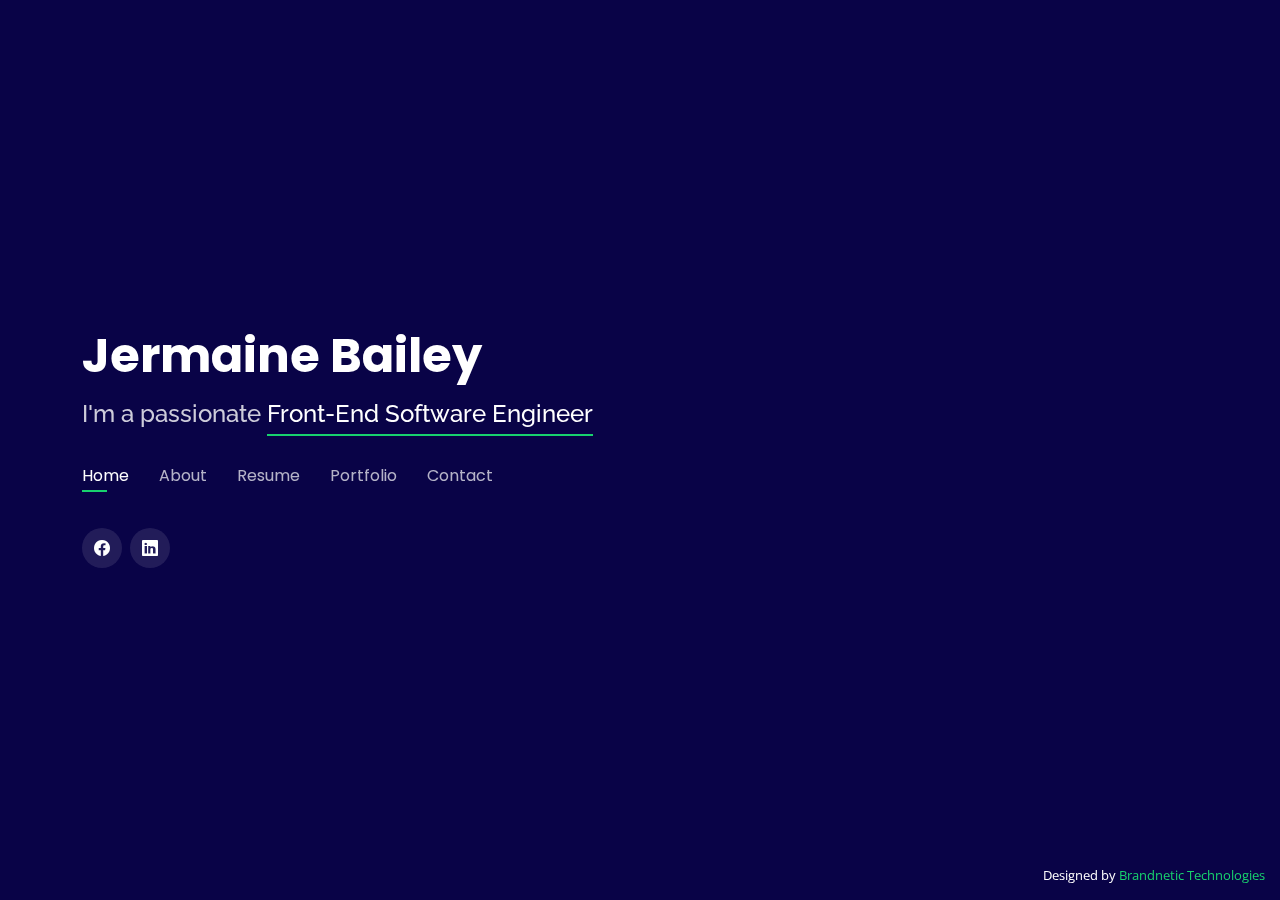
==== index.html @ 2880c279 "init commit" ====
<!DOCTYPE html>
<html lang="en">

<head>
  <meta charset="utf-8">
  <meta content="width=device-width, initial-scale=1.0" name="viewport">

  <title>Jermaine Bailey Portfolio</title>
  <meta content="Software Engineer Online Portfolio" name="description">
  <meta content="Front End Software Engineering" name="keywords">

  <!-- Favicons -->
  <link href="assets/img/favicon.png" rel="icon">
  <link href="assets/img/apple-touch-icon.png" rel="apple-touch-icon">

  <!-- Google Fonts -->
  <link href="https://fonts.googleapis.com/css?family=Open+Sans:300,300i,400,400i,600,600i,700,700i|Raleway:300,300i,400,400i,500,500i,600,600i,700,700i|Poppins:300,300i,400,400i,500,500i,600,600i,700,700i" rel="stylesheet">

  <!-- Vendor CSS Files -->
  <link href="assets/vendor/bootstrap/css/bootstrap.min.css" rel="stylesheet">
  <link href="assets/vendor/bootstrap-icons/bootstrap-icons.css" rel="stylesheet">
  <link href="assets/vendor/boxicons/css/boxicons.min.css" rel="stylesheet">
  <link href="assets/vendor/glightbox/css/glightbox.min.css" rel="stylesheet">
  <link href="assets/vendor/remixicon/remixicon.css" rel="stylesheet">
  <link href="assets/vendor/swiper/swiper-bundle.min.css" rel="stylesheet">

  <!-- Template Main CSS File -->
  <link href="assets/css/style.css" rel="stylesheet">

  <!-- =======================================================
  * Template Name: Personal - v4.7.0
  * Template URL: https://bootstrapmade.com/personal-free-resume-bootstrap-template/
  * Author: BootstrapMade.com
  * License: https://bootstrapmade.com/license/
  ======================================================== -->
</head>

<body>

  <!-- ======= Header ======= -->
  <header id="header">
    <div class="container">

      <h1><a href="index.html">Jermaine Bailey</a></h1>
      <!-- Uncomment below if you prefer to use an image logo -->
      <!-- <a href="index.html" class="mr-auto"><img src="assets/img/logo.png" alt="" class="img-fluid"></a> --> 
      <h2>I'm a passionate <span>Front-End Software Engineer</span></h2>

      <nav id="navbar" class="navbar">
        <ul>
          <li><a class="nav-link active" href="#header">Home</a></li>
          <li><a class="nav-link" href="#about">About</a></li>
          <li><a class="nav-link" href="#resume">Resume</a></li>
          <li><a class="nav-link" href="#portfolio">Portfolio</a></li>
          <li><a class="nav-link" href="#contact">Contact</a></li>
        </ul>
        <i class="bi bi-list mobile-nav-toggle"></i>
      </nav><!-- .navbar -->

      <div class="social-links">
        
        <a href="https://www.facebook.com/SocialMediaAtlanta/" class="facebook"><i class="bi bi-facebook"></i></a>
        <a href="https://www.linkedin.com/in/jermaine-bailey-software-engineer/" class="linkedin"><i class="bi bi-linkedin"></i></a>
      </div>

    </div>
  </header><!-- End Header -->

  <!-- ======= About Section ======= -->
  <section id="about" class="about">

    <!-- ======= About Me ======= -->
    <div class="about-me container">

      <div class="section-title">
        <h2>About</h2>
        <p>Learn more about me</p>
      </div>

      <div class="row">
        <div class="col-lg-4" data-aos="fade-right">
          <img src="assets/img/portfolio/jermainepic.jpeg" class="img-fluid" alt=""> 
        </div>
        <div class="col-lg-8 pt-4 pt-lg-0 content" data-aos="fade-left">
          <h3>Front-End Software Engineer</h3>
          <p class="fst-italic">
            A passionate Front End Software Developer 🚀 having an experience of building Web applications with JavaScript / Reactjs / Nodejs / Next.js and some other cool libraries and frameworks.
          </p>
          <div class="row">
            <div class="col-lg-6">
              <ul>
               
                <li><i class="bi bi-chevron-right"></i> <strong>Website:</strong> <span>www.brandnetictechnologies.com</span></li>
                <li><i class="bi bi-chevron-right"></i> <strong>Phone:</strong> <span>(678)792-6942</span></li>
                <li><i class="bi bi-chevron-right"></i> <strong>City:</strong> <span>Atlanta, USA</span></li>
              </ul>
            </div>
            <div class="col-lg-6">
              <ul>
                <li><i class="bi bi-chevron-right"></i> <strong>Certificate:</strong> <span>Full Stack Engineer</span></li>
                <li><i class="bi bi-chevron-right"></i> <strong>Email:</strong> <span>jermainebailey2022@gmail.com</span></li>
                <li><i class="bi bi-chevron-right"></i> <strong>Open to Work:</strong> <span>Available</span></li>
              </ul>
            </div>
          </div>
          <p>
            Hi 👋🏾 everyone thanks for visiting my profile!! Front-End Development became my passion so I’ve emphasized my learnings on the MERN stack and current projects on HTML, CSS, JavaScript, React.JS, a newly learned React framework Next.JS.

            I would like to continue advancing my career as a Front-End Software Engineer and would love to hear some great advice that will help me level up in tech.
          </p>
        </div>
      </div>

    </div><!-- End About Me -->

    <!-- ======= Counts ======= -->
    <!-- End Counts -->

    <!-- ======= Skills  ======= -->
    <!-- End Skills -->

    <!-- ======= Interests ======= -->
    <div class="interests container">

      <div class="section-title">
        <h2>Interests</h2>
      </div>

      <div class="row">
        <div class="col-lg-3 col-md-4">
          <div class="icon-box">
            <i class="ri-store-line" style="color: #ffbb2c;"></i>
            <h3>Brand Development</h3>
          </div>
        </div>
        <div class="col-lg-3 col-md-4 mt-4 mt-md-0">
          <div class="icon-box">
            <i class="ri-bar-chart-box-line" style="color: #5578ff;"></i>
            <h3>Software Architecture</h3>
          </div>
        </div>
        <div class="col-lg-3 col-md-4 mt-4 mt-md-0">
          <div class="icon-box">
            <i class="ri-database-2-line" style="color: #47aeff;"></i>
            <h3>AWS Cloud Technology</h3>
          </div>
        </div>
        <div class="col-lg-3 col-md-4 mt-4 mt-lg-0">
          <div class="icon-box">
            <i class="ri-paint-brush-line" style="color: #e361ff;"></i>
            <h3>Ux Ui Design</h3>
          </div>
        </div>
       
       
        
        
      </div>

    </div><!-- End Interests -->

    <!-- ======= Testimonials ======= -->
    <div class="testimonials container">

      <div class="section-title">
        <h2>Testimonials</h2>
      </div>

      <div class="testimonials-slider swiper" data-aos="fade-up" data-aos-delay="100">
        <div class="swiper-wrapper">

         <!-- End testimonial item -->

          
          </div><!-- End testimonial item -->

          <div class="swiper-slide">
            <div class="testimonial-item">
              <p>
                <i class="bx bxs-quote-alt-left quote-icon-left"></i>
                Brandnetic Technologies is very well organized and experienced in the software field. The workflow was efficient and effective to my brand. I really appreciate the responsiveness to their attention to detail and work ethnic.
                <i class="bx bxs-quote-alt-right quote-icon-right"></i>
              </p>
              <!-- <img src="assets/img/testimonials/testimonials-3.jpg" class="testimonial-img" alt=""> -->
              <h3>A.D. Gilmore LLC</h3>
              <h4>Owner of A.D. Gilmore Trucking</h4>
            </div>
          </div><!-- End testimonial item -->

          <div class="swiper-slide">
            <div class="testimonial-item">
              <p>
                <i class="bx bxs-quote-alt-left quote-icon-left"></i>
                Brandnetic Technologies is very informative, supportive and organized. I reached out to Mr. Bailey for assistance to expand my brand and all I can say is “Thank You”! First, he was very responsive and two he listened! Once, I gave him my goal and expectations he and his expertise got me on the right track. It wasn’t a question I couldn’t ask that he couldn’t answer with supporting details and links. I can truly say with the help of Brandnetic Technologies my brand is gaining the awareness I was hoping for each day and I’m having fun instilling the knowledge this company has provided and shown me.
                <i class="bx bxs-quote-alt-right quote-icon-right"></i>
              </p>
              <!-- <img src="assets/img/testimonials/testimonials-4.jpg" class="testimonial-img" alt=""> -->
              <h3>Ja Niece</h3>
              <h4>Owner of Sweet Teig Candle Company </h4>
            </div>
          </div><!-- End testimonial item -->

          <div class="swiper-slide">
            <div class="testimonial-item">
              <p>
                <i class="bx bxs-quote-alt-left quote-icon-left"></i>
                The service delivered was far beyond what I expected. They were easy to work with and were very helpful.
                <i class="bx bxs-quote-alt-right quote-icon-right"></i>
              </p>
              <!-- <img src="assets/img/testimonials/testimonials-5.jpg" class="testimonial-img" alt=""> -->
              <h3>Phillip Cornner</h3>
              <h4>Onwer Corner Marketing</h4>
            </div>
          </div><!-- End testimonial item -->

        </div>
        <div class="swiper-pagination"></div>
      </div>

      <div class="owl-carousel testimonials-carousel">

      </div>

    </div><!-- End Testimonials  -->

  </section><!-- End About Section -->

  <!-- ======= Resume Section ======= -->
  <section id="resume" class="resume">
    <div class="container">

      <div class="section-title">
        <h2>Resume</h2>
        <p>Check Out My Resume</p>
      </div>

      <div class="row">
        <div class="col-lg-6">
          

          <h3 class="resume-title">Education</h3>
          <div class="resume-item">
            <h4>Full Stack Software Engineering </h4>
            <h5>January - July 2022</h5>
            <p><em>Columbia University in the City of New York</em></p>
            <p>Justice Through Code (JTC) is a coding intensive and interpersonal skills course for justice-involved individuals that teaches the fundamentals of programming in Python, computer science and Django framework. JTC is a partnership between Columbia University's Center for Justice and the Tamer Center for Social Enterprise and Columbia University's Center for Justice.</p>
          </div>
          <div class="resume-item">
            <h4>Full Stack Software Development  </h4>
            <h5>April - October 2021</h5>
            <p><em>Digital Crafts</em></p>
            <p>DigitalCrafts is a top-rated coding bootcamp teaching the fundamentals of programming through an intensive classroom experience, transforming beginners into full-stack software engineers with cutting-edge skill sets.</p>
          </div>
          <div class="resume-item">
            <h4>Business Administration and Management</h4>
            <h5>January 2005 - May 2006</h5>
            <p><em>Herzing University</em></p>
            <p>Studies in Business Administration with a comprehensive knowledge of payables, receivables, office administration, and human resources. Proficient in computer productivity software, departmental budgeting procedures, and general management skills.</p>
          </div>
        </div>
        <div class="col-lg-6">
          <h3 class="resume-title">Professional Experience</h3>
          <div class="resume-item">
            <h4>Founder/Freelancer</h4>
            <h5>2016 - Present</h5>
            <p><em>Brandnetic Technologies</em></p>
            <p>
            <ul>
              <li>Identified and executed improvements for processes, content, and lead generation.</li>
              <li>Improved client's social media platforms performance by 20% using optimization strategies.</li>
              <li>Organize and prioritize projects with clients for social media, SEO, SMO, email, and content creation.</li>
            </ul>
            </p>
          </div>
          <div class="resume-item">
            <h4>Hackathon</h4>
            <h5>June 2022</h5>
            <p><em>Digital Crafts Hackathon</em></p>
            <p>
            <ul>
              <li>Worked in an agile/scrum environment</li>
              <li>Participated on a front-end team of five of software engineers</li>
              <li>This eight hour event focused on creating a functional MVP for the mentorship program at the City of Refuge, Inc. located in Atlanta Georgia</li>
              <li>Front - End technology stack used - HTML, CSS, Javascript with framework React.Js</li>
            </ul>
            </p>
          </div>
        </div>
      </div>

    </div>
  </section><!-- End Resume Section -->

  <!-- ======= Services Section ======= -->
  <!-- End Services Section -->

  <!-- ======= Portfolio Section ======= -->
  <section id="portfolio" class="portfolio">
    <div class="container">

      <div class="section-title">
        <h2>Portfolio</h2>
        <p>My Works</p>
      </div>

      <div class="row">
        <div class="col-lg-12 d-flex justify-content-center">
          <ul id="portfolio-flters">
            <li data-filter="*" class="filter-active">All</li>
            <li data-filter=".filter-web">Brandnetic Technologies</li>
          </ul>
        </div>
      </div>

      <div class="row portfolio-container">

        <div class="col-lg-4 col-md-6 portfolio-item filter-app">
          <div class="portfolio-wrap">
            <img src="assets/img/portfolio/Deep Blue and White Modern Gradient Community Logo.png" class="img-fluid" alt="">
            <div class="portfolio-info">
              <h4>Job Tracker App</h4>
              <p>"An app that organizes your job search"</p>
              <div class="portfolio-links">
                <a href="assets/img/portfolio/Deep Blue and White Modern Gradient Community Logo.png" data-gallery="portfolioGallery" class="portfolio-lightbox" title="Job Tracker App"><i class="bx bx-plus"></i></a>
                <a href="protfolio-details1.html" data-gallery="portfolioDetailsGallery" data-glightbox="type: external" class="portfolio-details-lightbox" title="Portfolio Details"><i class="bx bx-link"></i></a>
              </div>
            </div>
          </div>
        </div>

        <div class="col-lg-4 col-md-6 portfolio-item filter-web">
          <div class="portfolio-wrap">
            <img src="assets/img/portfolio/BNT.png" class="img-fluid" alt="">
            <div class="portfolio-info">
              <h4>Brandnetic Technologies LLC</h4>
              <p>"Helping small business owners navigate through the digital world"</p>
              <div class="portfolio-links">
                <a href="assets/img/portfolio/BNT.png" data-gallery="portfolioGallery" class="portfolio-lightbox" title="Brandnetic Technologies"><i class="bx bx-plus"></i></a>
                <a href="portfolio-details2.html" data-gallery="portfolioDetailsGallery" data-glightbox="type: external" class="portfolio-details-lightbox" title="Portfolio Details"><i class="bx bx-link"></i></a>
              </div>
            </div>
          </div>
        </div>

        <div class="col-lg-4 col-md-6 portfolio-item filter-app">
          <div class="portfolio-wrap">
            <img src="assets/img/portfolio/Black &  Blue Simple Company Logo .png" class="img-fluid" alt="">
            <div class="portfolio-info">
              <h4>GitHub User</h4>
              <p>"Using API to retrieve data for GitHub Users"</p>
              <div class="portfolio-links">
                <a href="assets/img/portfolio/Black &  Blue Simple Company Logo .png" data-gallery="portfolioGallery" class="portfolio-lightbox" title="GitHub User"><i class="bx bx-plus"></i></a>
                <a href="portfolio-details.html" data-gallery="portfolioDetailsGallery" data-glightbox="type: external" class="portfolio-details-lightbox" title="Portfolio Details"><i class="bx bx-link"></i></a>
              </div>
            </div>
          </div>
        </div>



        

        





       

      </div>

    </div>
  </section><!-- End Portfolio Section -->

  <!-- ======= Contact Section ======= -->
  <section id="contact" class="contact">
    <div class="container">

      <div class="section-title">
        <h2>Contact</h2>
        <p>Contact Me</p>
      </div>

      <div class="row mt-2">

        <div class="col-md-6 d-flex align-items-stretch">
          <div class="info-box">
            <i class="bx bx-map"></i>
            <h3>Atlanta, Ga</h3>
            <p></p>
          </div>
        </div>

        <div class="col-md-6 mt-4 mt-md-0 d-flex align-items-stretch">
          <div class="info-box">
            <i class="bx bx-share-alt"></i>
            <h3>Social Profiles</h3>
            <div class="social-links">
             
              <a href="https://www.facebook.com/SocialMediaAtlanta/" class="facebook"><i class="bi bi-facebook"></i></a>
              <a href="https://www.linkedin.com/in/jermaine-bailey-software-engineer/" class="linkedin"><i class="bi bi-linkedin"></i></a>
            </div>
          </div>
        </div>

        <div class="col-md-6 mt-4 d-flex align-items-stretch">
          <div class="info-box">
            <i class="bx bx-envelope"></i>
            <h3>Email Me</h3>
            <p>jermainebailey2022@gmail.com</p>
          </div>
        </div>
        <div class="col-md-6 mt-4 d-flex align-items-stretch">
          <div class="info-box">
            <i class="bx bx-phone-call"></i>
            <h3>Call Me</h3>
            <p>(678)729-6940</p>
          </div>
        </div>
      </div>

      <form action="forms/contact.php" method="post" role="form" class="php-email-form mt-4">
        <div class="row">
          <div class="col-md-6 form-group">
            <input type="text" name="name" class="form-control" id="name" placeholder="Your Name" required>
          </div>
          <div class="col-md-6 form-group mt-3 mt-md-0">
            <input type="email" class="form-control" name="email" id="email" placeholder="Your Email" required>
          </div>
        </div>
        <div class="form-group mt-3">
          <input type="text" class="form-control" name="subject" id="subject" placeholder="Subject" required>
        </div>
        <div class="form-group mt-3">
          <textarea class="form-control" name="message" rows="5" placeholder="Message" required></textarea>
        </div>
        <div class="my-3">
          <div class="loading">Loading</div>
          <div class="error-message"></div>
          <div class="sent-message">Your message has been sent. Thank you!</div>
        </div>
        <div class="text-center"><button type="submit">Send Message</button></div>
      </form>

    </div>
  </section><!-- End Contact Section -->

  <div class="credits">
    <!-- All the links in the footer should remain intact. -->
    <!-- You can delete the links only if you purchased the pro version. -->
    <!-- Licensing information: https://bootstrapmade.com/license/ -->
    <!-- Purchase the pro version with working PHP/AJAX contact form: https://bootstrapmade.com/personal-free-resume-bootstrap-template/ -->
    Designed by <a href="https://www.brandnetictechnologies.com">Brandnetic Technologies</a>
  </div>

  <!-- Vendor JS Files -->
  <script src="assets/vendor/purecounter/purecounter.js"></script>
  <script src="assets/vendor/bootstrap/js/bootstrap.bundle.min.js"></script>
  <script src="assets/vendor/glightbox/js/glightbox.min.js"></script>
  <script src="assets/vendor/isotope-layout/isotope.pkgd.min.js"></script>
  <script src="assets/vendor/swiper/swiper-bundle.min.js"></script>
  <script src="assets/vendor/waypoints/noframework.waypoints.js"></script>
  <script src="assets/vendor/php-email-form/validate.js"></script>

  <!-- Template Main JS File -->
  <script src="assets/js/main.js"></script>

</body>

</html>
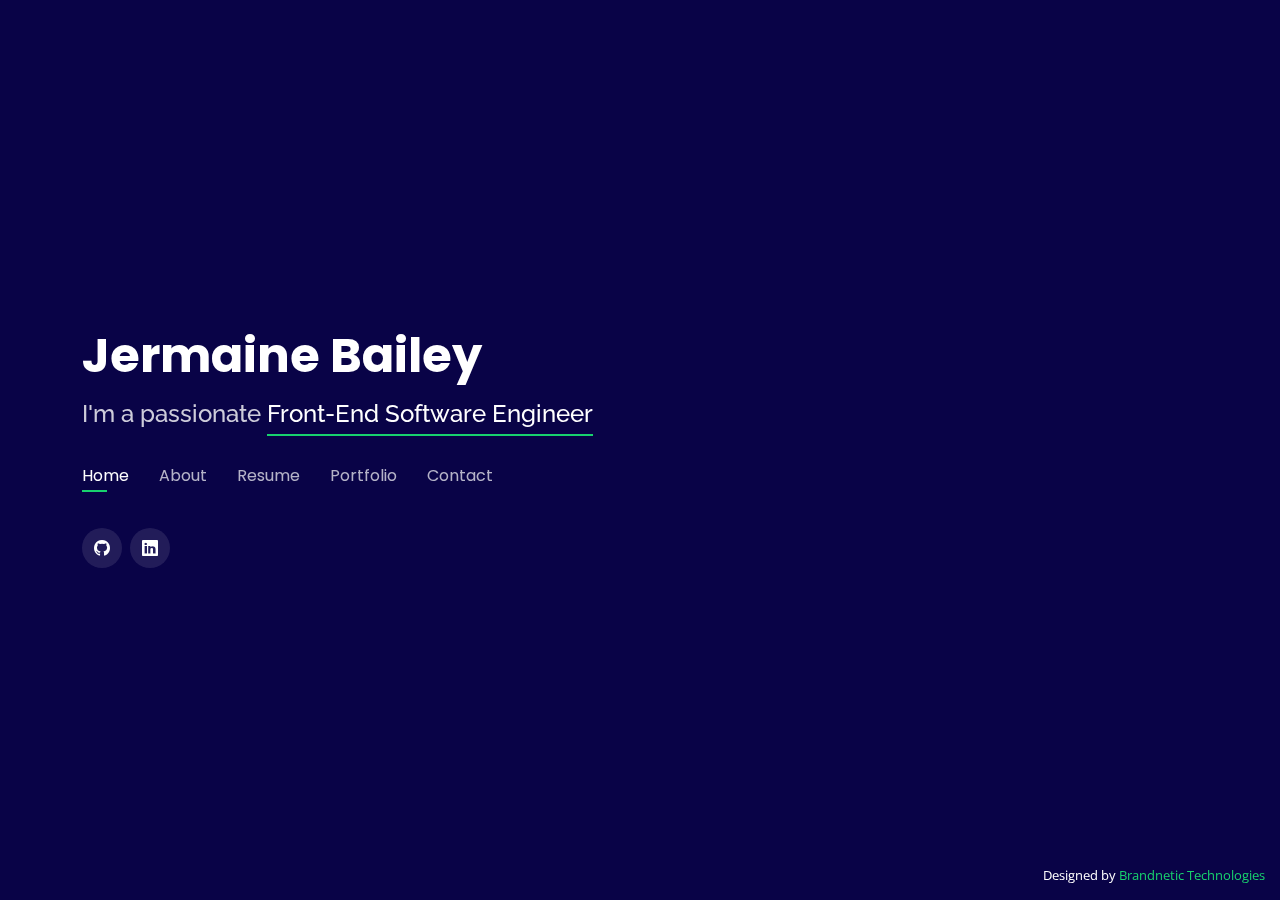
==== commit 20a38bb0: "contact added" ====
--- a/index.html
+++ b/index.html
@@ -59,7 +59,7 @@
 
       <div class="social-links">
         
-        <a href="https://www.facebook.com/SocialMediaAtlanta/" class="facebook"><i class="bi bi-facebook"></i></a>
+        <a href="https://github.com/Jermaine-rbg" class="github"><i class="bi bi-github"></i></a>
         <a href="https://www.linkedin.com/in/jermaine-bailey-software-engineer/" class="linkedin"><i class="bi bi-linkedin"></i></a>
       </div>
 
@@ -97,16 +97,14 @@
             </div>
             <div class="col-lg-6">
               <ul>
-                <li><i class="bi bi-chevron-right"></i> <strong>Certificate:</strong> <span>Full Stack Engineer</span></li>
+                <li><i class="bi bi-chevron-right"></i> <strong>Certificate:</strong> <span>Front End Engineer</span></li>
                 <li><i class="bi bi-chevron-right"></i> <strong>Email:</strong> <span>jermainebailey2022@gmail.com</span></li>
                 <li><i class="bi bi-chevron-right"></i> <strong>Open to Work:</strong> <span>Available</span></li>
               </ul>
             </div>
           </div>
           <p>
-            Hi 👋🏾 everyone thanks for visiting my profile!! Front-End Development became my passion so I’ve emphasized my learnings on the MERN stack and current projects on HTML, CSS, JavaScript, React.JS, a newly learned React framework Next.JS.
-
-            I would like to continue advancing my career as a Front-End Software Engineer and would love to hear some great advice that will help me level up in tech.
+            Hi 👋🏾 everyone thanks for visiting my portfolio!! I'm a Software Engineer coming from a background in digital marketing, I am comfortable working in a fast-paced development environment, with multiple projects, and can switch contexts quickly. I have strong problem-solving skills and can quickly absorb complicated frameworks and business rules.
           </p>
         </div>
       </div>
@@ -168,11 +166,7 @@
 
       <div class="testimonials-slider swiper" data-aos="fade-up" data-aos-delay="100">
         <div class="swiper-wrapper">
-
-         <!-- End testimonial item -->
-
-          
-          </div><!-- End testimonial item -->
+        </div><!-- End testimonial item -->
 
           <div class="swiper-slide">
             <div class="testimonial-item">
@@ -182,7 +176,7 @@
                 <i class="bx bxs-quote-alt-right quote-icon-right"></i>
               </p>
               <!-- <img src="assets/img/testimonials/testimonials-3.jpg" class="testimonial-img" alt=""> -->
-              <h3>A.D. Gilmore LLC</h3>
+              <h3>A.D. Gilmore</h3>
               <h4>Owner of A.D. Gilmore Trucking</h4>
             </div>
           </div><!-- End testimonial item -->
